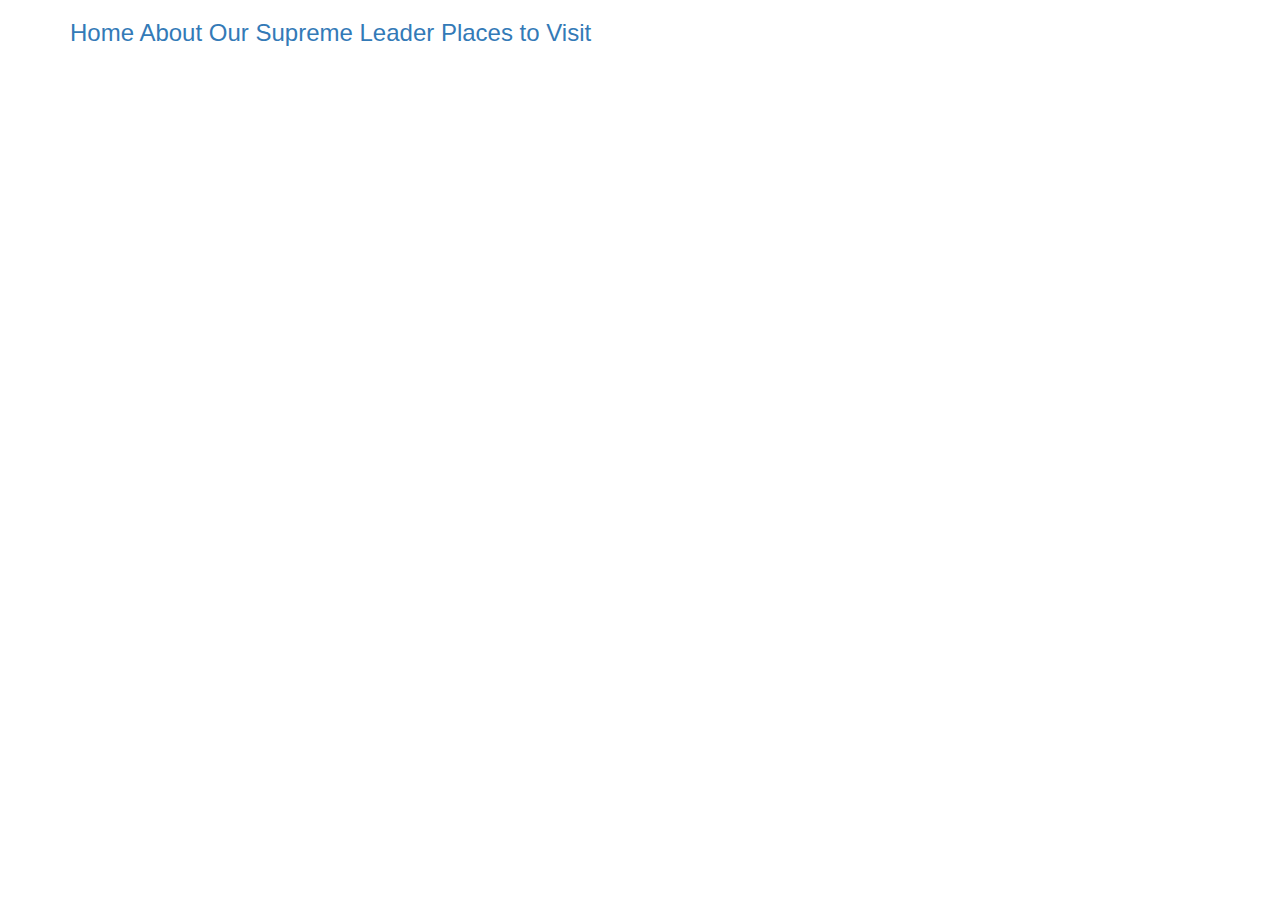
==== placestogo.html @ 8121a41d "adds images and links" ====
<!DOCTYPE html>
<html>
  <head>
    <title>My First Week at Epicodus</title>
    <link href="css/bootstrap.css" rel="stylesheet" type="text/css">
  </head>
  <body>
    <div class="container">
      <h3>
      <a href="index.html">Home</a>
      <a href="supremeleader.html">About Our Supreme Leader</a>
      <a href="placestogo.html">Places to Visit</a>
    </h3>
    </div>
  </body>
</html>
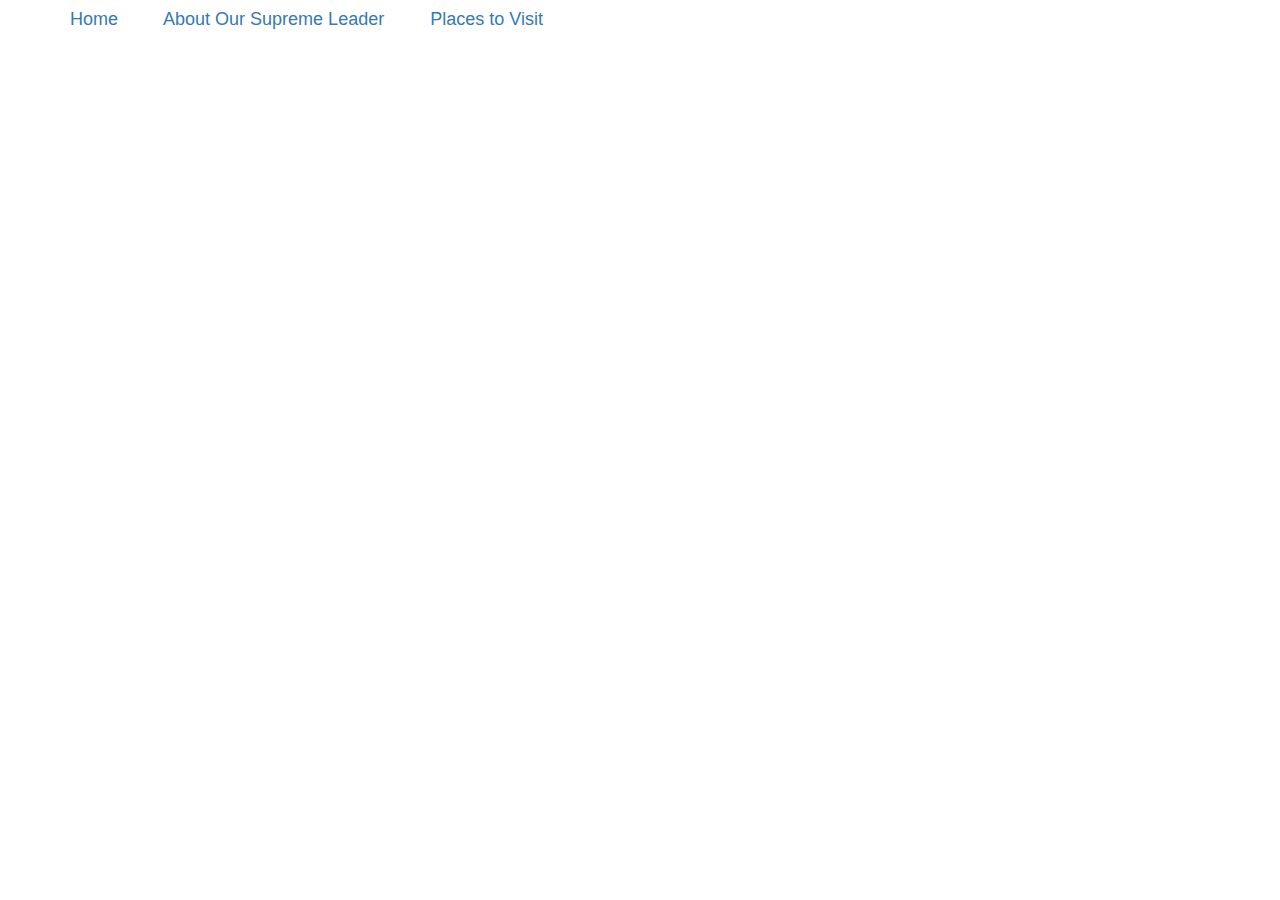
==== commit 3f610e94: "adds about me panel" ====
--- a/placestogo.html
+++ b/placestogo.html
@@ -6,11 +6,11 @@
   </head>
   <body>
     <div class="container">
-      <h3>
-      <a href="index.html">Home</a>
-      <a href="supremeleader.html">About Our Supreme Leader</a>
-      <a href="placestogo.html">Places to Visit</a>
-    </h3>
+      <h4>
+      <a href="index.html">Home</a> &emsp;&emsp;
+      <a href="supremeleader.html">About Our Supreme Leader</a> &emsp;&emsp;
+      <a href="placestogo.html">Places to Visit</a> &emsp;&emsp;
+      </h4>
     </div>
   </body>
 </html>
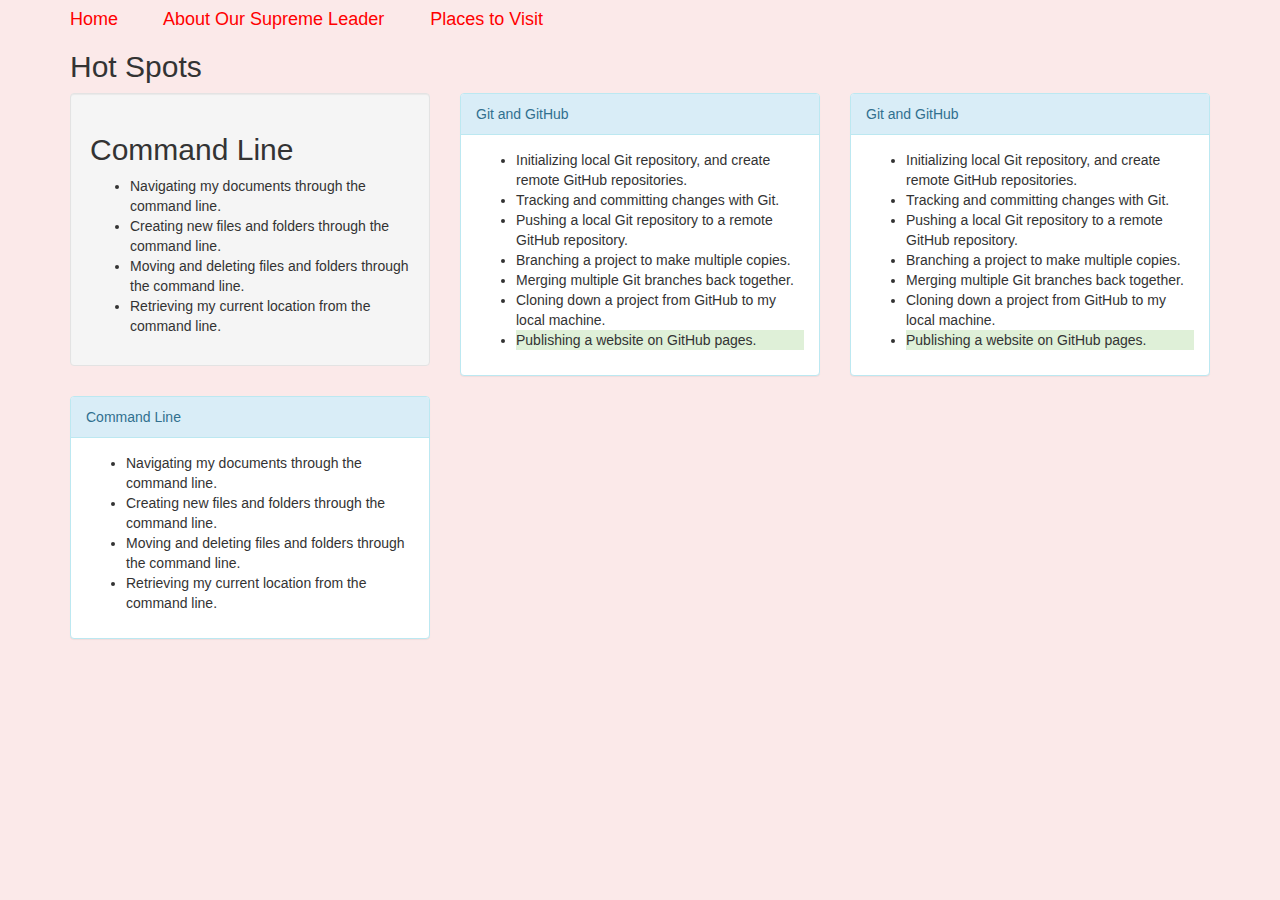
==== commit b72e2ce5: "adds hot spot page" ====
--- a/placestogo.html
+++ b/placestogo.html
@@ -1,8 +1,9 @@
 <!DOCTYPE html>
 <html>
   <head>
-    <title>My First Week at Epicodus</title>
+    <title>Pyongyang</title>
     <link href="css/bootstrap.css" rel="stylesheet" type="text/css">
+    <link href="css/style.css" rel="stylesheet" type="text/css">
   </head>
   <body>
     <div class="container">
@@ -11,6 +12,72 @@
       <a href="supremeleader.html">About Our Supreme Leader</a> &emsp;&emsp;
       <a href="placestogo.html">Places to Visit</a> &emsp;&emsp;
       </h4>
-    </div>
+    <h2>Hot Spots</h2>
+    <div class="row">
+       <div class="col-md-4">
+         <div class="well">
+           <h2>Command Line</h2>
+           <ul>
+             <li>Navigating my documents through the command line.</li>
+             <li>Creating new files and folders through the command line.</li>
+             <li>Moving and deleting files and folders through the command line.</li>
+             <li>Retrieving my current location from the command line.</li>
+           </ul>
+         </div>
+       </div>
+       <div class="col-md-4">
+         <div class="panel panel-info">
+           <div class="panel-heading"
+             <h2 class="panel-title">Git and GitHub</h2>
+           </div>
+           <div class="panel-body">
+             <ul>
+               <li>Initializing local Git repository, and create remote GitHub repositories.</li>
+               <li>Tracking and committing changes with Git.</li>
+               <li>Pushing a local Git repository to a remote GitHub repository.</li>
+               <li>Branching a project to make multiple copies.</li>
+               <li>Merging multiple Git branches back together.</li>
+               <li>Cloning down a project from GitHub to my local machine.</li>
+               <li class="bg-success">Publishing a website on GitHub pages.</li>
+             </ul>
+           </div>
+         </div>
+       </div>
+       <div class="col-md-4">
+         <div class="panel panel-info">
+           <div class="panel-heading"
+             <h2 class="panel-title">Git and GitHub</h2>
+           </div>
+           <div class="panel-body">
+             <ul>
+               <li>Initializing local Git repository, and create remote GitHub repositories.</li>
+               <li>Tracking and committing changes with Git.</li>
+               <li>Pushing a local Git repository to a remote GitHub repository.</li>
+               <li>Branching a project to make multiple copies.</li>
+               <li>Merging multiple Git branches back together.</li>
+               <li>Cloning down a project from GitHub to my local machine.</li>
+               <li class="bg-success">Publishing a website on GitHub pages.</li>
+             </ul>
+           </div>
+         </div>
+       </div>
+         </div>
+         <div class="row">
+            <div class="col-md-4">
+              <div class="panel panel-info">
+                
+                <div class="panel-heading">Command Line</div>
+
+                <div class="panel-body">
+                <ul>
+                  <li>Navigating my documents through the command line.</li>
+                  <li>Creating new files and folders through the command line.</li>
+                  <li>Moving and deleting files and folders through the command line.</li>
+                  <li>Retrieving my current location from the command line.</li>
+                </ul>
+              </div>
+            </div>
+            </div>
+          </div>
   </body>
 </html>
--- a/css/style.css
+++ b/css/style.css
@@ -0,0 +1,22 @@
+body {
+  background-color: #fbe9e9;
+}
+/* unvisited link */
+a:link {
+    color: red;
+}
+
+/* visited link */
+a:visited {
+    color: green;
+}
+
+/* mouse over link */
+a:hover {
+    color: hotpink;
+}
+
+/* selected link */
+a:active {
+    color: blue;
+}
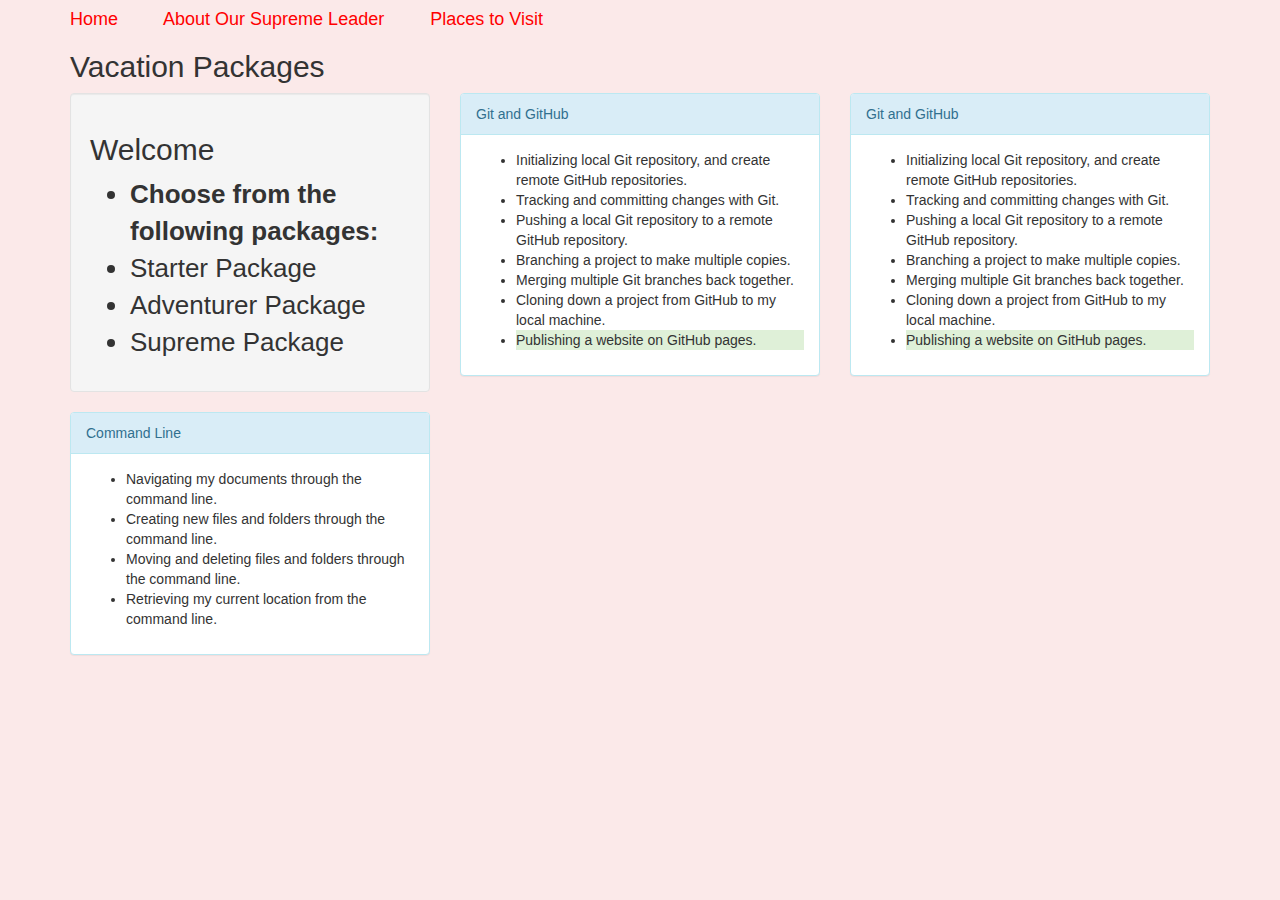
==== commit 0fea72ab: "adds welcome well." ====
--- a/placestogo.html
+++ b/placestogo.html
@@ -12,16 +12,18 @@
       <a href="supremeleader.html">About Our Supreme Leader</a> &emsp;&emsp;
       <a href="placestogo.html">Places to Visit</a> &emsp;&emsp;
       </h4>
-    <h2>Hot Spots</h2>
+    <h2>Vacation Packages</h2>
     <div class="row">
        <div class="col-md-4">
          <div class="well">
-           <h2>Command Line</h2>
+           <h2>Welcome</h2>
            <ul>
-             <li>Navigating my documents through the command line.</li>
-             <li>Creating new files and folders through the command line.</li>
-             <li>Moving and deleting files and folders through the command line.</li>
-             <li>Retrieving my current location from the command line.</li>
+             <div class="well-body">
+             <li><strong>Choose from the following packages:</strong></li>
+             <li>Starter Package</li>
+             <li>Adventurer Package</li>
+             <li>Supreme Package</li>
+           </div>
            </ul>
          </div>
        </div>
@@ -65,7 +67,7 @@
          <div class="row">
             <div class="col-md-4">
               <div class="panel panel-info">
-                
+
                 <div class="panel-heading">Command Line</div>
 
                 <div class="panel-body">
--- a/css/style.css
+++ b/css/style.css
@@ -20,3 +20,7 @@
 a:active {
     color: blue;
 }
+.well-body {
+  font-size: 26px;
+
+}
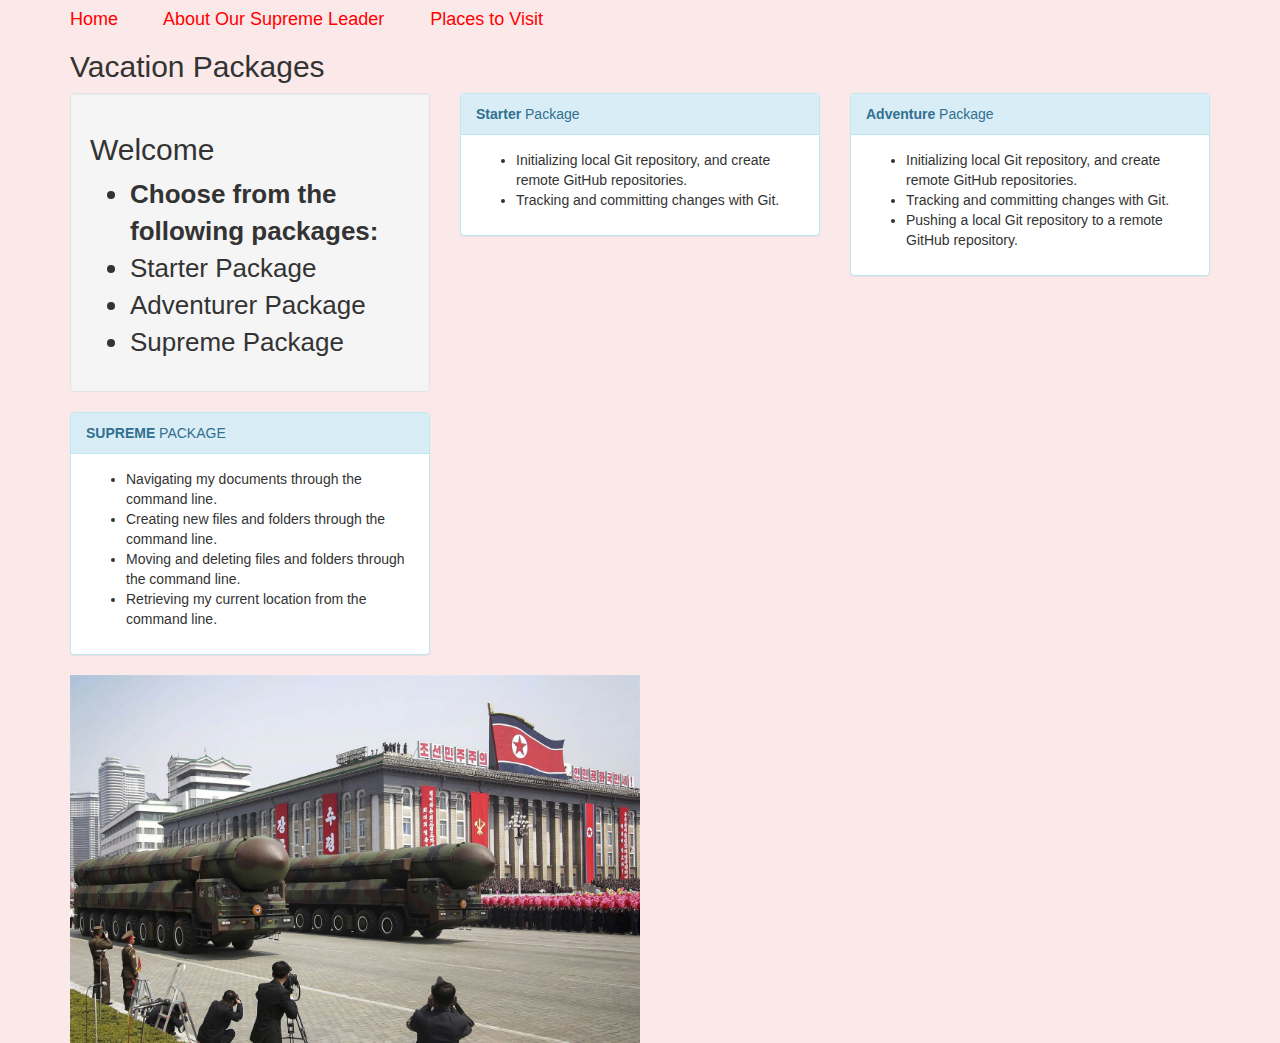
==== commit 84390055: "edit package title, adds image to vacation package" ====
--- a/placestogo.html
+++ b/placestogo.html
@@ -30,17 +30,12 @@
        <div class="col-md-4">
          <div class="panel panel-info">
            <div class="panel-heading"
-             <h2 class="panel-title">Git and GitHub</h2>
+             <h2 class="panel-title"><strong>Starter</strong> Package</h2>
            </div>
            <div class="panel-body">
              <ul>
                <li>Initializing local Git repository, and create remote GitHub repositories.</li>
                <li>Tracking and committing changes with Git.</li>
-               <li>Pushing a local Git repository to a remote GitHub repository.</li>
-               <li>Branching a project to make multiple copies.</li>
-               <li>Merging multiple Git branches back together.</li>
-               <li>Cloning down a project from GitHub to my local machine.</li>
-               <li class="bg-success">Publishing a website on GitHub pages.</li>
              </ul>
            </div>
          </div>
@@ -48,17 +43,13 @@
        <div class="col-md-4">
          <div class="panel panel-info">
            <div class="panel-heading"
-             <h2 class="panel-title">Git and GitHub</h2>
+             <h2 class="panel-title"><strong>Adventure</strong> Package</h2>
            </div>
            <div class="panel-body">
              <ul>
                <li>Initializing local Git repository, and create remote GitHub repositories.</li>
                <li>Tracking and committing changes with Git.</li>
                <li>Pushing a local Git repository to a remote GitHub repository.</li>
-               <li>Branching a project to make multiple copies.</li>
-               <li>Merging multiple Git branches back together.</li>
-               <li>Cloning down a project from GitHub to my local machine.</li>
-               <li class="bg-success">Publishing a website on GitHub pages.</li>
              </ul>
            </div>
          </div>
@@ -68,7 +59,7 @@
             <div class="col-md-4">
               <div class="panel panel-info">
 
-                <div class="panel-heading">Command Line</div>
+                <div class="panel-heading"><strong>SUPREME</strong> PACKAGE</div>
 
                 <div class="panel-body">
                 <ul>
@@ -81,5 +72,6 @@
             </div>
             </div>
           </div>
+        <img src="img/visit_1.jpg" alt="missles" style="width:50%;height50%;">
   </body>
 </html>
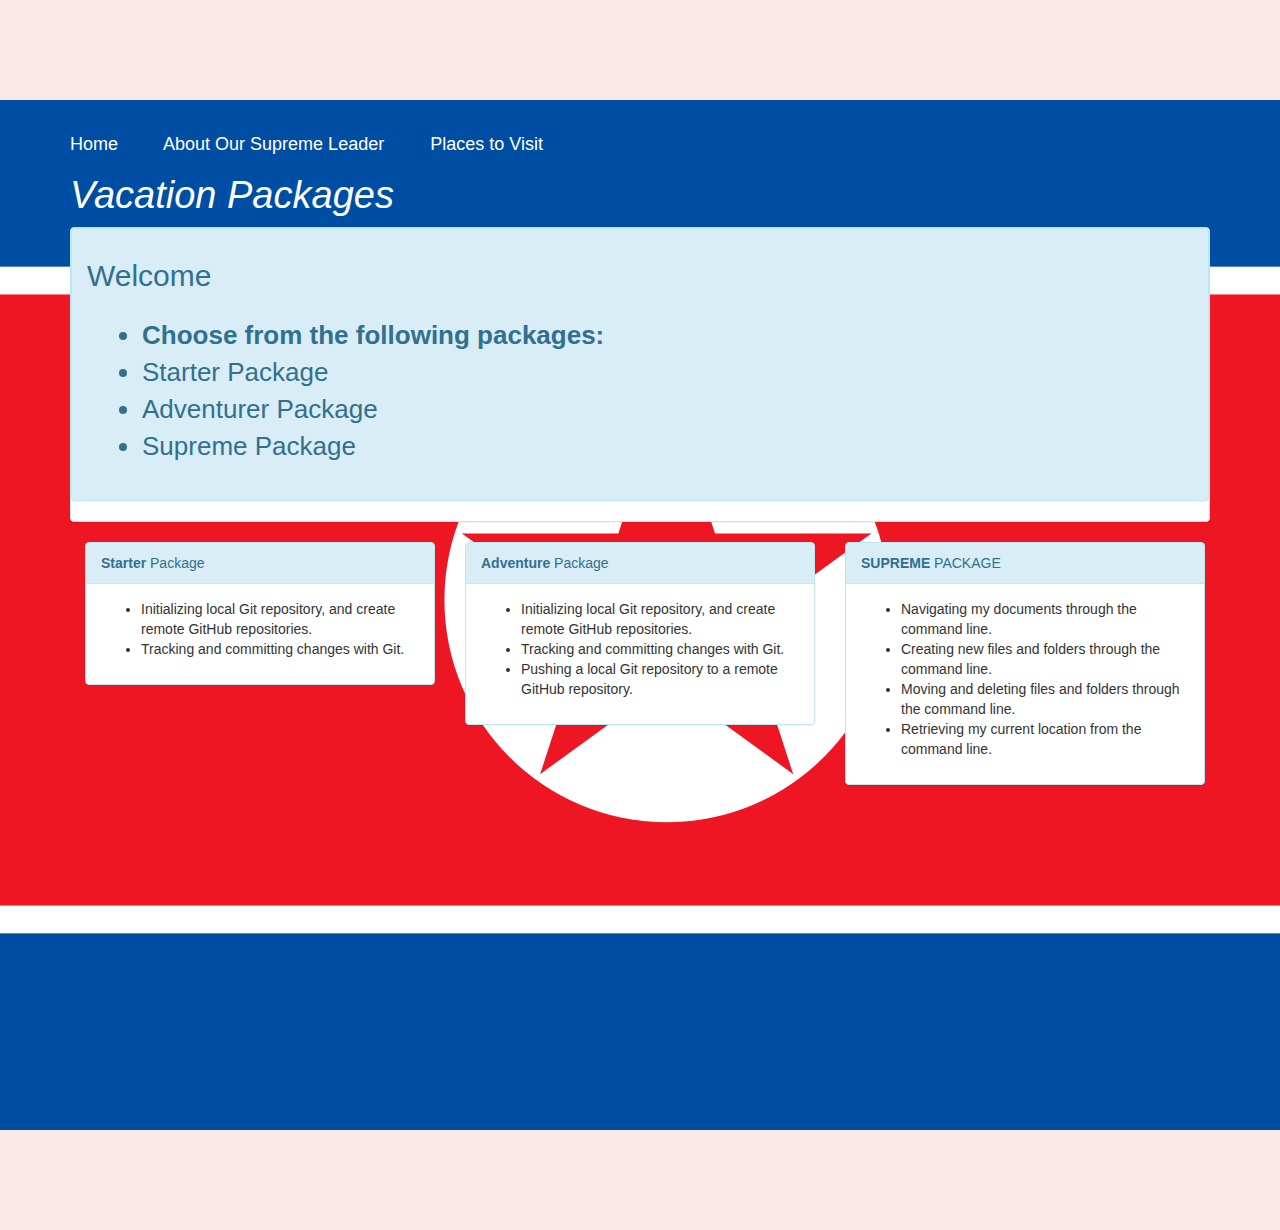
==== commit 85a67166: "adds background, cleans up code, aesthetic improvements" ====
--- a/placestogo.html
+++ b/placestogo.html
@@ -6,27 +6,29 @@
     <link href="css/style.css" rel="stylesheet" type="text/css">
   </head>
   <body>
-    <div class="container">
+    <div class="bg_1">
+      <div class="container">
       <h4>
-      <a href="index.html">Home</a> &emsp;&emsp;
-      <a href="supremeleader.html">About Our Supreme Leader</a> &emsp;&emsp;
-      <a href="placestogo.html">Places to Visit</a> &emsp;&emsp;
+        <a href="index.html">Home</a> &emsp;&emsp;
+        <a href="supremeleader.html">About Our Supreme Leader</a> &emsp;&emsp;
+        <a href="placestogo.html">Places to Visit</a> &emsp;&emsp;
       </h4>
-    <h2>Vacation Packages</h2>
-    <div class="row">
-       <div class="col-md-4">
-         <div class="well">
-           <h2>Welcome</h2>
-           <ul>
-             <div class="well-body">
-             <li><strong>Choose from the following packages:</strong></li>
-             <li>Starter Package</li>
-             <li>Adventurer Package</li>
-             <li>Supreme Package</li>
-           </div>
-           </ul>
-         </div>
-       </div>
+      <h1 class="heading_vacation">Vacation Packages</h1>
+      <div class="panel panel-info">
+        <div class="panel panel-heading">
+          <h2>Welcome</h2>
+          <div class="panel-body">
+            <ul>
+              <div class="well-body">
+                <li><strong>Choose from the following packages:</strong></li>
+                <li>Starter Package</li>
+                <li>Adventurer Package</li>
+                <li>Supreme Package</li>
+              </div>
+            </ul>
+          </div>
+        </div>
+      </div>
        <div class="col-md-4">
          <div class="panel panel-info">
            <div class="panel-heading"
@@ -40,6 +42,7 @@
            </div>
          </div>
        </div>
+
        <div class="col-md-4">
          <div class="panel panel-info">
            <div class="panel-heading"
@@ -54,7 +57,7 @@
            </div>
          </div>
        </div>
-         </div>
+
          <div class="row">
             <div class="col-md-4">
               <div class="panel panel-info">
@@ -72,6 +75,7 @@
             </div>
             </div>
           </div>
-        <img src="img/visit_1.jpg" alt="missles" style="width:50%;height50%;">
+      </div>
+    </div>
   </body>
 </html>
--- a/css/style.css
+++ b/css/style.css
@@ -3,12 +3,12 @@
 }
 /* unvisited link */
 a:link {
-    color: red;
+    color: white;
 }
 
 /* visited link */
 a:visited {
-    color: green;
+    color: #dddddd;
 }
 
 /* mouse over link */
@@ -18,9 +18,32 @@
 
 /* selected link */
 a:active {
-    color: blue;
+    color: yellow;
 }
 .well-body {
   font-size: 26px;
 
 }
+
+.bg{
+  background-image: url(../img/nk_flag.png);
+  margin-top: 50px;
+  padding-top: 100px;
+  padding-bottom: 100px;
+}
+
+.bg_1{
+  background-image: url(../img/nk_flag.png);
+  margin-top: 100px;
+  margin-bottom: 100px;
+  padding-top: 25px;
+  padding-bottom: 325px;
+}
+
+.heading_vacation {
+  font-size: 38px;
+  color: white;
+  font-style: oblique;
+
+
+}
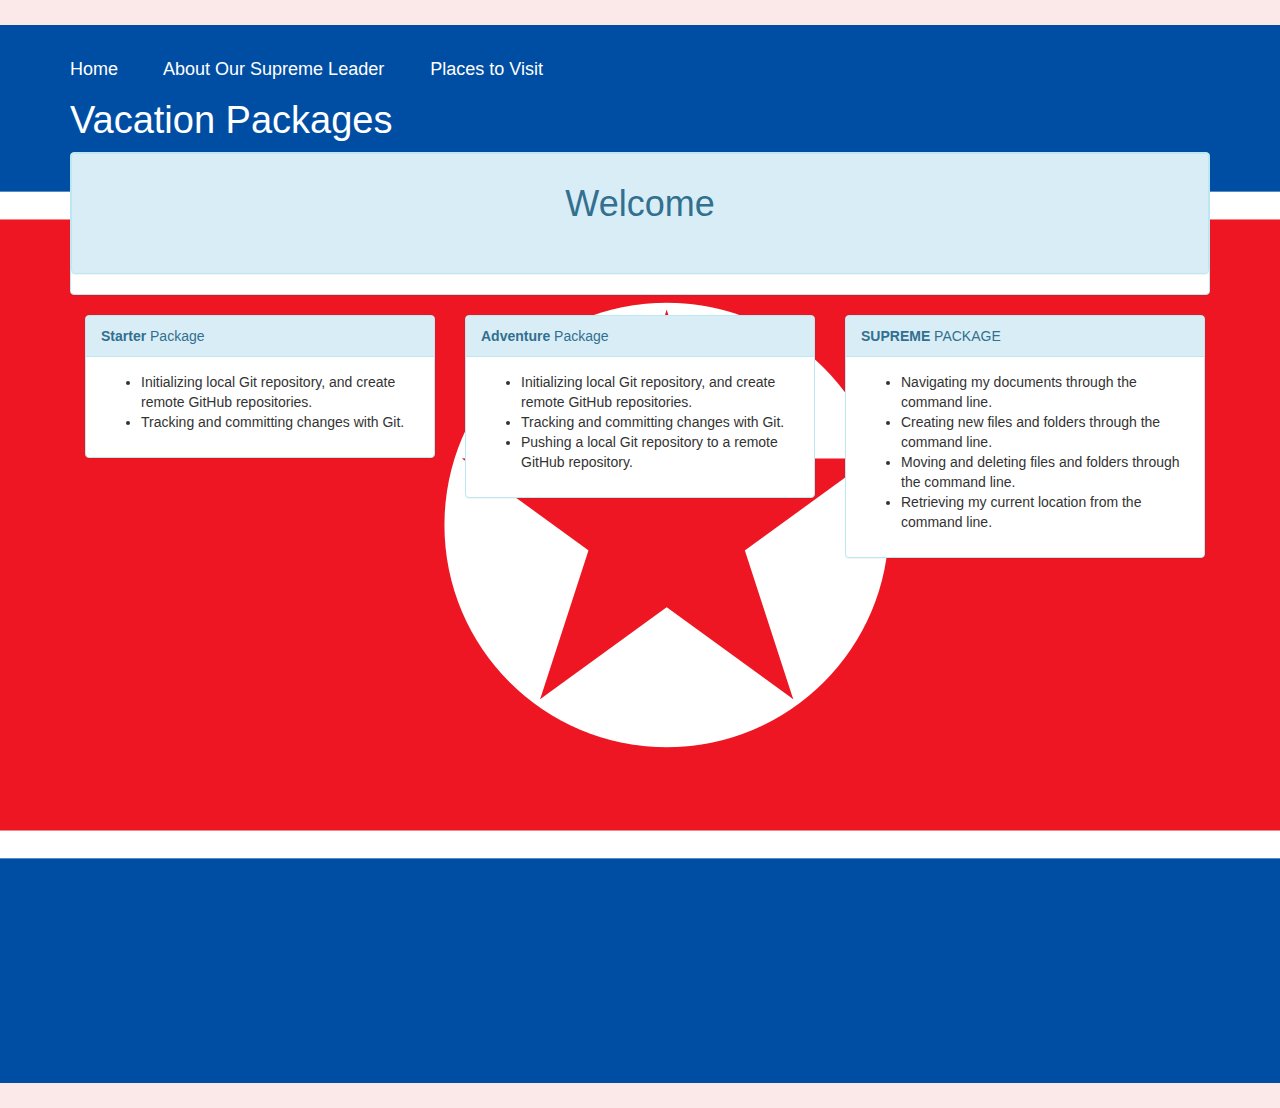
==== commit e88621db: "optimized margins" ====
--- a/placestogo.html
+++ b/placestogo.html
@@ -16,16 +16,8 @@
       <h1 class="heading_vacation">Vacation Packages</h1>
       <div class="panel panel-info">
         <div class="panel panel-heading">
-          <h2>Welcome</h2>
+          <center><h1>Welcome</h1></center>
           <div class="panel-body">
-            <ul>
-              <div class="well-body">
-                <li><strong>Choose from the following packages:</strong></li>
-                <li>Starter Package</li>
-                <li>Adventurer Package</li>
-                <li>Supreme Package</li>
-              </div>
-            </ul>
           </div>
         </div>
       </div>
@@ -75,6 +67,7 @@
             </div>
             </div>
           </div>
+        <center>  <iframe src="https://www.google.com/maps/embed?pb=!4v1515108263406!6m8!1m7!1sCAoSLEFGMVFpcE1DRXlfN3FnOWdDbFc3MUV3b3Z0c0NJa3NwRmlWOUFQOTZqVTVH!2m2!1d39.0230615!2d125.7507187!3f324.4059045401629!4f1.2154176710479447!5f0.7820865974627469" width="960" height="450" frameborder="0" style="border:0" allowfullscreen></iframe></center>
       </div>
     </div>
   </body>
--- a/css/style.css
+++ b/css/style.css
@@ -34,16 +34,16 @@
 
 .bg_1{
   background-image: url(../img/nk_flag.png);
-  margin-top: 100px;
-  margin-bottom: 100px;
+  margin-top: 25px;
+  margin-bottom: 25px;
   padding-top: 25px;
-  padding-bottom: 325px;
+  padding-bottom: 50px;
 }
 
 .heading_vacation {
   font-size: 38px;
   color: white;
-  font-style: oblique;
+  font-style: normal;
 
 
 }
